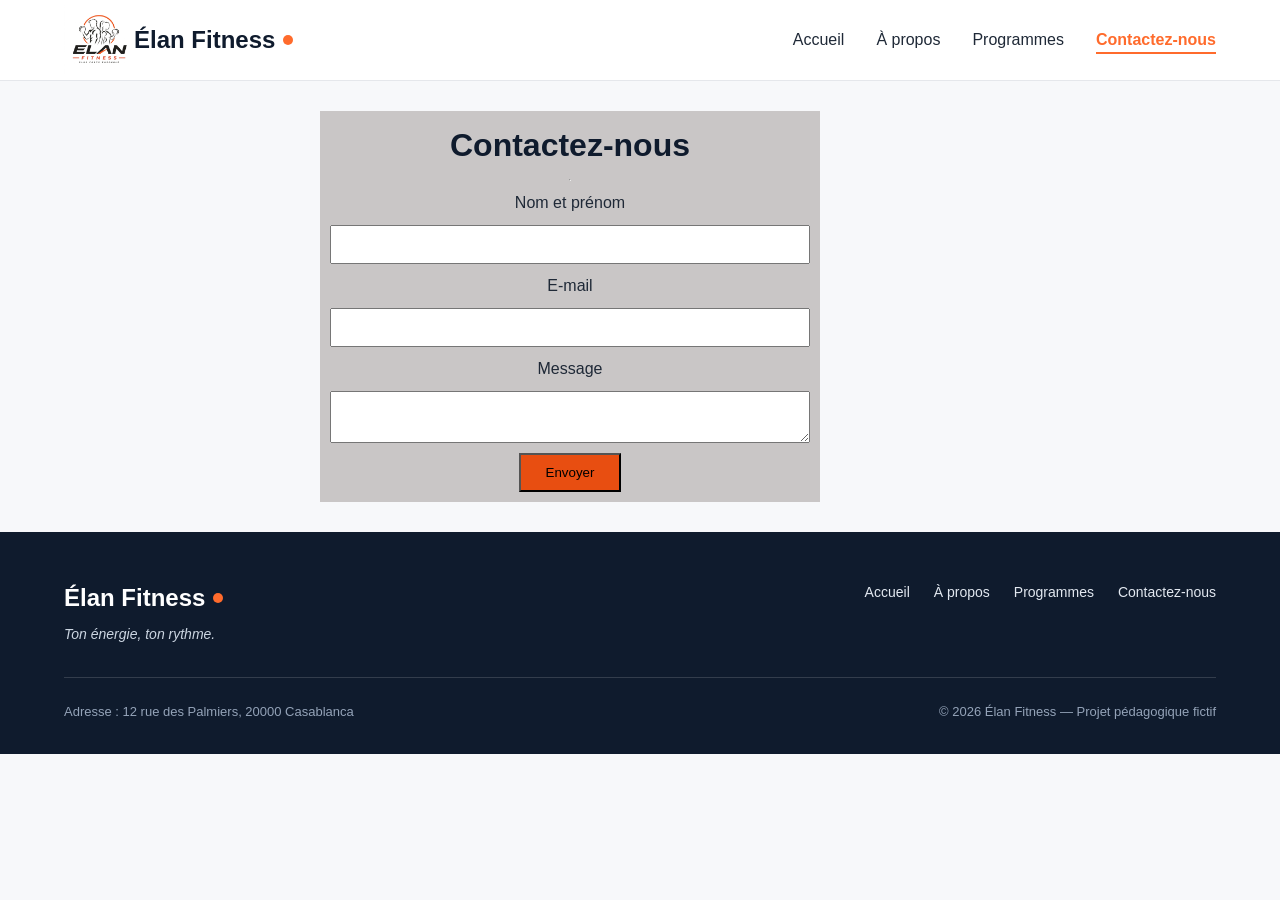
==== elan-fitness/contact-nous.html @ f7eca333 "style contactez-nous and change submit button3" ====
<!DOCTYPE html>
<html lang="fr">
<head>
    <meta charset="UTF-8">
    <meta name="viewport" content="width=device-width, initial-scale=1.0">
    <title>Contactez-nous</title>
      <link rel="stylesheet" href="style.css">
      <link rel="stylesheet" href="style2.css">
</head>
<body>
      <header class="en-tete">
    <div class="conteneur en-tete-contenu">
      <a href="index.html" class="logo"><img src="img/elan-logo.jpg" alt="logo" width="70px">  Élan Fitness</a>

      <nav aria-label="Navigation principale">
        <ul class="menu">
          <li><a href="index.html" >Accueil</a></li>
          <li><a href="propos.html">À propos</a></li>
          <li><a href="programmes.html">Programmes</a></li>
          <li> <a href="contact-nous.html" class="lien-actif">Contactez-nous</a></li>
        </ul>
      </nav>
    </div>
  </header>
  <main>
<form class="contactus">
    <div class="contact">
        <h1>Contactez-nous</h1>
        <hr>
            <label>Nom et prénom</label>
            <input type="text" >
            <label>E-mail</label>
            <input type="email">
            <label>Message</label>
            <textarea></textarea>
            <button type="submit">Envoyer</button>
    </div>
  </form>
  </main>

        <footer class="pied-de-page">
    <div class="conteneur">

      <div class="pied-haut">
        <div>
          <p class="logo logo-clair">Élan Fitness</p>
          <p class="slogan">Ton énergie, ton rythme.</p>
        </div>

        <nav aria-label="Navigation du pied de page">
          <ul class="menu menu-pied">
            <li><a href="index.html">Accueil</a></li>
            <li><a href="propos.html">À propos</a></li>
            <li><a href="programmes.html">Programmes</a></li>
            <li><a href="contact-nous.html">Contactez-nous</a></li>
          </ul>
        </nav>
      </div>

      <div class="pied-bas">
        <p>Adresse : 12 rue des Palmiers, 20000 Casablanca</p>
        <p>&copy; 2026 Élan Fitness — Projet pédagogique fictif</p>
      </div>

    </div>
  </footer>
</body>
</html>
---- elan-fitness/style.css ----
* {
  box-sizing: border-box;
  margin: 0;
  padding: 0;
}

html {
  scroll-behavior: smooth;
}

body {
  font-family: 'Inter', Arial, sans-serif;
  font-size: 16px;
  line-height: 1.5;
  color: #1F2937;
  background-color: #F7F8FA;
}

h1, h2, h3, h4 {
  font-family: 'Poppins', Arial, sans-serif;
  color: #0F1B2D;
}

a {
  color: inherit;
  text-decoration: none;
}

ul {
  list-style: none;
}

img {
  display: block;
  max-width: 100%;
}

a:focus-visible,
button:focus-visible {
  outline: 3px solid #FF6B2C;
  outline-offset: 2px;
}

.conteneur {
  width: 100%;
  max-width: 1200px;
  margin: 0 auto;
  padding: 0 24px;
}

.section {
  padding: 96px 0;
}

.section-blanche {
  background-color: #FFFFFF;
  border-top: 1px solid #E5E7EB;
  border-bottom: 1px solid #E5E7EB;
}

.section-titre {
  max-width: 640px;
  margin: 0 auto 64px;
  text-align: center;
}

.section-titre h2 {
  font-size: 32px;
  margin-bottom: 16px;
}

.section-titre h3 {
  font-size: 26px;
  margin-bottom: 12px;
}

.section-titre p {
  color: #4B5563;
}

.sur-titre {
  font-size: 14px;
  font-weight: 600;
  color: #FF6B2C;
  text-transform: uppercase;
  letter-spacing: 1px;
  margin-bottom: 12px;
}

.bouton {
  display: inline-block;
  padding: 14px 28px;
  border-radius: 8px;
  font-size: 16px;
  font-weight: 600;
  text-align: center;
  cursor: pointer;
}

.bouton-principal {
  background-color: #FF6B2C;
  border: 1px solid #FF6B2C;
  color: #FFFFFF;
}

.bouton-principal:hover {
  background-color: #F05817;
}

.bouton-secondaire {
  background-color: #FFFFFF;
  border: 1px solid #0F1B2D;
  color: #0F1B2D;
}

.bouton-secondaire:hover {
  background-color: #F3F4F6;
}

.cartes {
  display: flex;
  gap: 24px;
}

.carte {
  flex: 1;
  background-color: #FFFFFF;
  border: 1px solid #E5E7EB;
  border-radius: 12px;
  box-shadow: 0 1px 3px rgba(15, 27, 45, 0.08);
}

.icone {
  width: 48px;
  height: 48px;
  background-color: #FFF0EA;
  border-radius: 8px;
  display: flex;
  align-items: center;
  justify-content: center;
}

.icone img {
  width: 24px;
  height: 24px;
}

.icone-petite {
  width: 32px;
  height: 32px;
  border-radius: 50%;
}

.icone-petite img {
  width: 16px;
  height: 16px;
}

.en-tete {
  position: sticky;
  top: 0;
  z-index: 10;
  background-color: #FFFFFF;
  border-bottom: 1px solid #E5E7EB;
}

.en-tete-contenu {
  height: 80px;
  display: flex;
  align-items: center;
  justify-content: space-between;
}

.logo {
  display: flex;
  align-items: center;
  font-family: 'Poppins', Arial, sans-serif;
  font-size: 24px;
  font-weight: 700;
  color: #0F1B2D;
}

.logo::after {
  content: "";
  width: 10px;
  height: 10px;
  margin-left: 8px;
  background-color: #FF6B2C;
  border-radius: 50%;
}

.menu {
  display: flex;
  gap: 32px;
}

.menu a {
  font-weight: 500;
  padding-bottom: 4px;
  border-bottom: 2px solid transparent;
}

.menu a:hover {
  color: #FF6B2C;
}

.menu .lien-actif {
  color: #FF6B2C;
  font-weight: 600;
  border-bottom-color: #FF6B2C;
}

.hero {
  padding: 64px 0 96px;
}

.hero-contenu {
  display: flex;
  align-items: center;
  gap: 32px;
}

.hero-texte {
  flex: 7;
}

.hero-texte h1 {
  font-size: 48px;
  font-weight: 800;
  line-height: 1.2;
  margin-bottom: 24px;
}

.hero-description {
  max-width: 520px;
  font-size: 18px;
  line-height: 1.6;
  color: #4B5563;
  margin-bottom: 32px;
}

.boutons {
  display: flex;
  flex-wrap: wrap;
  gap: 16px;
}

.hero-image {
  flex: 5;
  min-width: 0;
  height: 400px;
  object-fit: cover;
  border-radius: 16px;
  border: 1px solid #E5E7EB;
  box-shadow: 0 10px 25px rgba(15, 27, 45, 0.15);
}

.chiffres {
  display: flex;
  margin-top: 64px;
  padding: 32px;
  background-color: #FFFFFF;
  border: 1px solid #E5E7EB;
  border-radius: 12px;
  box-shadow: 0 1px 3px rgba(15, 27, 45, 0.08);
}

.chiffre {
  flex: 1;
  text-align: center;
  font-weight: 500;
  color: #0F1B2D;
}

.chiffre + .chiffre {
  border-left: 1px solid #E5E7EB;
}

.chiffre-nombre {
  font-family: 'Poppins', Arial, sans-serif;
  font-size: 36px;
  font-weight: 800;
  color: #FF6B2C;
}

.carte-avantage {
  padding: 24px;
  background-color: #F7F8FA;
  box-shadow: none;
}

.carte-avantage .icone {
  margin-bottom: 20px;
}

.carte-avantage h3 {
  font-size: 20px;
  margin-bottom: 8px;
}

.carte-avantage p {
  color: #4B5563;
  line-height: 1.6;
}

.apropos-contenu {
  display: flex;
  align-items: center;
  gap: 64px;
}

.apropos-texte {
  flex: 7;
}

.apropos-texte h2 {
  font-size: 36px;
  line-height: 1.2;
  margin-bottom: 20px;
}

.apropos-texte p {
  color: #4B5563;
  line-height: 1.7;
  margin-bottom: 16px;
}

.valeurs {
  display: flex;
  gap: 16px;
  margin-top: 32px;
}

.valeur {
  flex: 1;
  display: flex;
  align-items: center;
  gap: 12px;
  padding: 12px 16px;
  background-color: #FFFFFF;
  border: 1px solid #E5E7EB;
  border-radius: 12px;
  font-family: 'Poppins', Arial, sans-serif;
  font-size: 14px;
  font-weight: 600;
  color: #0F1B2D;
}

.apropos-image {
  flex: 5;
  min-width: 0;
  height: 360px;
  object-fit: cover;
  border-radius: 16px;
  box-shadow: 0 10px 25px rgba(15, 27, 45, 0.15);
}

.carte-programme {
  display: flex;
  flex-direction: column;
  overflow: hidden;
}

.carte-programme > img {
  width: 100%;
  height: 200px;
  object-fit: cover;
}

.programme-corps {
  flex: 1;
  display: flex;
  flex-direction: column;
  padding: 20px;
}

.programme-corps h3 {
  font-size: 20px;
  margin-bottom: 8px;
}

.programme-corps p {
  font-size: 15px;
  color: #4B5563;
}

.etiquette {
  align-self: flex-start;
  padding: 4px 10px;
  margin-bottom: 12px;
  border-radius: 6px;
  font-size: 12px;
  font-weight: 600;
}

.etiquette-orange {
  background-color: #FFEDE5;
  color: #C2410C;
}

.etiquette-bleue {
  background-color: #DBEAFE;
  color: #1D4ED8;
}

.etiquette-verte {
  background-color: #D1FAE5;
  color: #047857;
}

.programme-corps .duree {
  display: flex;
  align-items: center;
  gap: 8px;
  margin-top: auto;
  padding-top: 16px;
  border-top: 1px solid #E5E7EB;
  font-size: 13px;
  font-weight: 600;
  color: #0F1B2D;
}

.programme-corps h3 + p {
  margin-bottom: 16px;
}

.duree img {
  width: 16px;
  height: 16px;
}

.formules {
  margin-top: 96px;
}

.formule {
  position: relative;
  display: flex;
  flex-direction: column;
  padding: 28px;
}

.formule h4 {
  font-size: 20px;
}

.prix {
  margin: 8px 0 16px;
  font-family: 'Poppins', Arial, sans-serif;
  font-size: 30px;
  font-weight: 800;
  color: #FF6B2C;
}

.prix span {
  font-family: 'Inter', Arial, sans-serif;
  font-size: 16px;
  font-weight: 500;
  color: #4B5563;
}

.prix-note {
  margin: -8px 0 16px;
  font-size: 13px;
  color: #4B5563;
}

.formule-liste {
  flex: 1;
  margin-bottom: 24px;
}

.formule-liste li {
  padding-left: 28px;
  margin-bottom: 12px;
  font-size: 15px;
  background-image: url('img/icone-check.svg');
  background-repeat: no-repeat;
  background-position: left center;
  background-size: 16px;
}

.formule .bouton {
  display: block;
}

.formule-populaire {
  border: 2px solid #FF6B2C;
  box-shadow: 0 10px 25px rgba(255, 107, 44, 0.2);
}

.badge-populaire {
  position: absolute;
  top: -14px;
  left: 50%;
  transform: translateX(-50%);
  padding: 4px 14px;
  background-color: #FF6B2C;
  border-radius: 999px;
  font-size: 12px;
  font-weight: 700;
  text-transform: uppercase;
  color: #FFFFFF;
}

.pied-de-page {
  padding: 48px 0 32px;
  background-color: #0F1B2D;
  color: #FFFFFF;
}

.pied-haut {
  display: flex;
  justify-content: space-between;
  align-items: flex-start;
  padding-bottom: 32px;
  border-bottom: 1px solid rgba(255, 255, 255, 0.15);
}

.logo-clair {
  color: #FFFFFF;
}

.slogan {
  margin-top: 8px;
  font-size: 14px;
  font-style: italic;
  color: #CBD5E1;
}

.menu-pied {
  gap: 24px;
}

.menu-pied a {
  font-size: 14px;
  font-weight: 400;
  color: #E2E8F0;
}

.pied-bas {
  display: flex;
  justify-content: space-between;
  margin-top: 24px;
  font-size: 13px;
  color: #94A3B8;
}

/* Bannière page secondaire */
.page-banniere {
  padding: 64px 0;
  background-color: #FFFFFF;
  border-bottom: 1px solid #E5E7EB;
  text-align: center;
}

.page-banniere h1 {
  font-size: 40px;
  font-weight: 800;
  margin-bottom: 16px;
}

.page-banniere-description {
  max-width: 640px;
  margin: 0 auto;
  font-size: 18px;
  line-height: 1.6;
  color: #4B5563;
}

/* Section Appel à l'action (CTA) */
.section-cta {
  text-align: center;
}

.cta-boite {
  max-width: 680px;
  margin: 0 auto;
}

.cta-boite h2 {
  font-size: 32px;
  margin-bottom: 16px;
}

.cta-boite p {
  font-size: 18px;
  line-height: 1.6;
  color: #4B5563;
  margin-bottom: 32px;
}

.cta-boutons {
  justify-content: center;
}

/* Responsive */
@media (max-width: 900px) {
  .hero-contenu,
  .apropos-contenu {
    flex-direction: column;
    text-align: center;
  }

  .hero-description,
  .apropos-texte p {
    margin-left: auto;
    margin-right: auto;
  }

  .boutons {
    justify-content: center;
  }

  .cartes {
    flex-direction: column;
  }

  .valeurs {
    flex-direction: column;
  }

  .hero-image,
  .apropos-image {
    width: 100%;
    max-height: 340px;
  }

  .chiffres {
    flex-direction: column;
    gap: 20px;
  }

  .chiffre + .chiffre {
    border-left: none;
    border-top: 1px solid #E5E7EB;
    padding-top: 20px;
  }

  .pied-haut,
  .pied-bas {
    flex-direction: column;
    gap: 16px;
    text-align: center;
    align-items: center;
  }
}
---- elan-fitness/style2.css ----
.contactus {
  display: block;
  margin: 0 auto;
  justify-content: center;
  width: 700px;
}
.contact {
    max-width: 500px;
    margin: 0 auto;
}

.contact{
  display: flex;
  flex-direction: column;
  align-items: center;
  gap: 10px;
  margin: 30px;
  background-color: rgb(201, 198, 198);
  padding: 10px;
  border: 3px;
}
.contact input,
.contact textarea {
    width: 100%;
    padding: 10px;
}

.contact button {
    align-self: center;
    background-color: #e84e11;
    padding: 10px 25px;
}
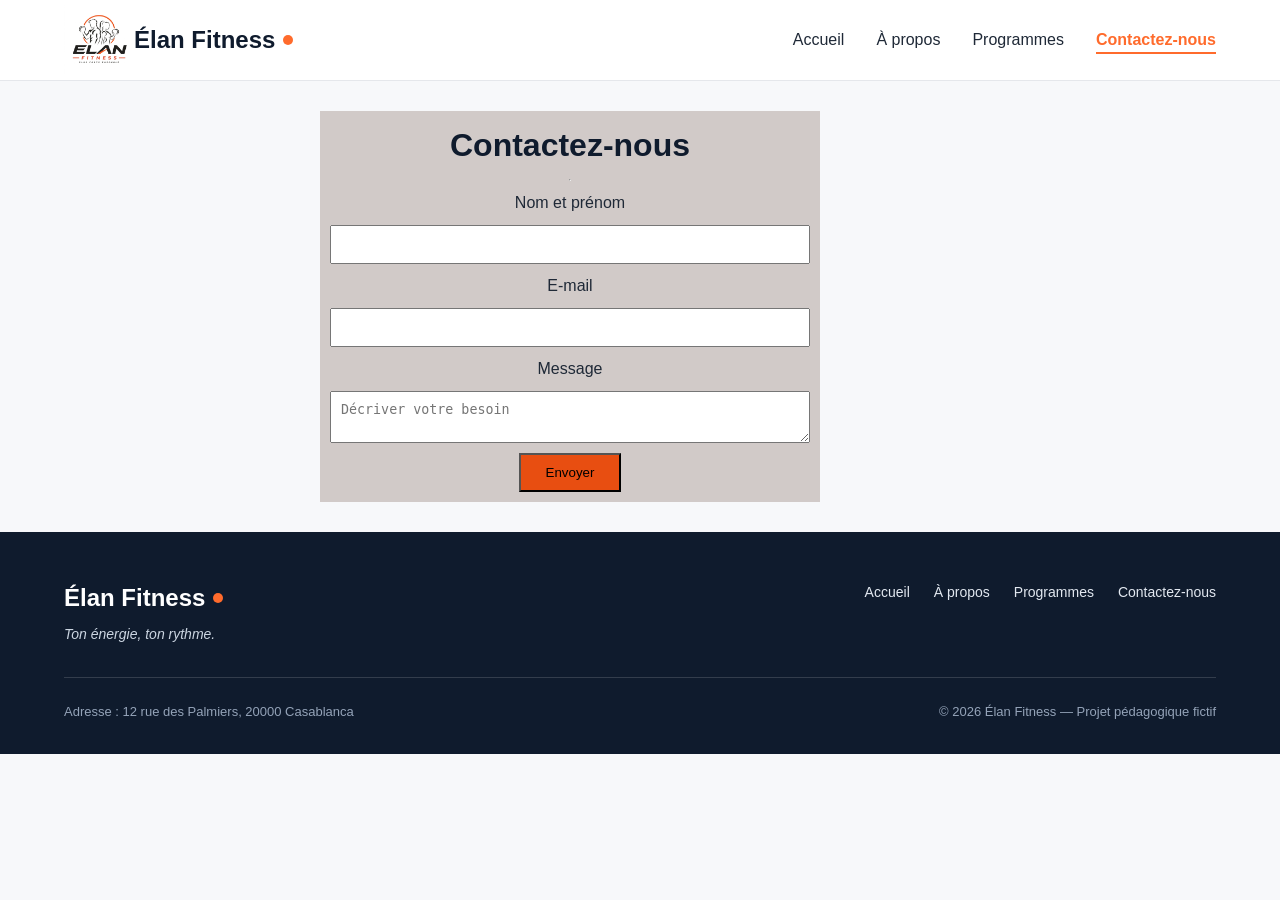
==== commit ac95c67e: "style contactez-nous and change submit button4" ====
--- a/elan-fitness/contact-nous.html
+++ b/elan-fitness/contact-nous.html
@@ -32,7 +32,7 @@
             <label>E-mail</label>
             <input type="email">
             <label>Message</label>
-            <textarea></textarea>
+            <textarea name="message" placeholder="Décriver votre besoin"></textarea>
             <button type="submit">Envoyer</button>
     </div>
   </form>
--- a/elan-fitness/style2.css
+++ b/elan-fitness/style2.css
@@ -15,7 +15,7 @@
   align-items: center;
   gap: 10px;
   margin: 30px;
-  background-color: rgb(201, 198, 198);
+  background-color: rgb(209, 202, 200);
   padding: 10px;
   border: 3px;
 }
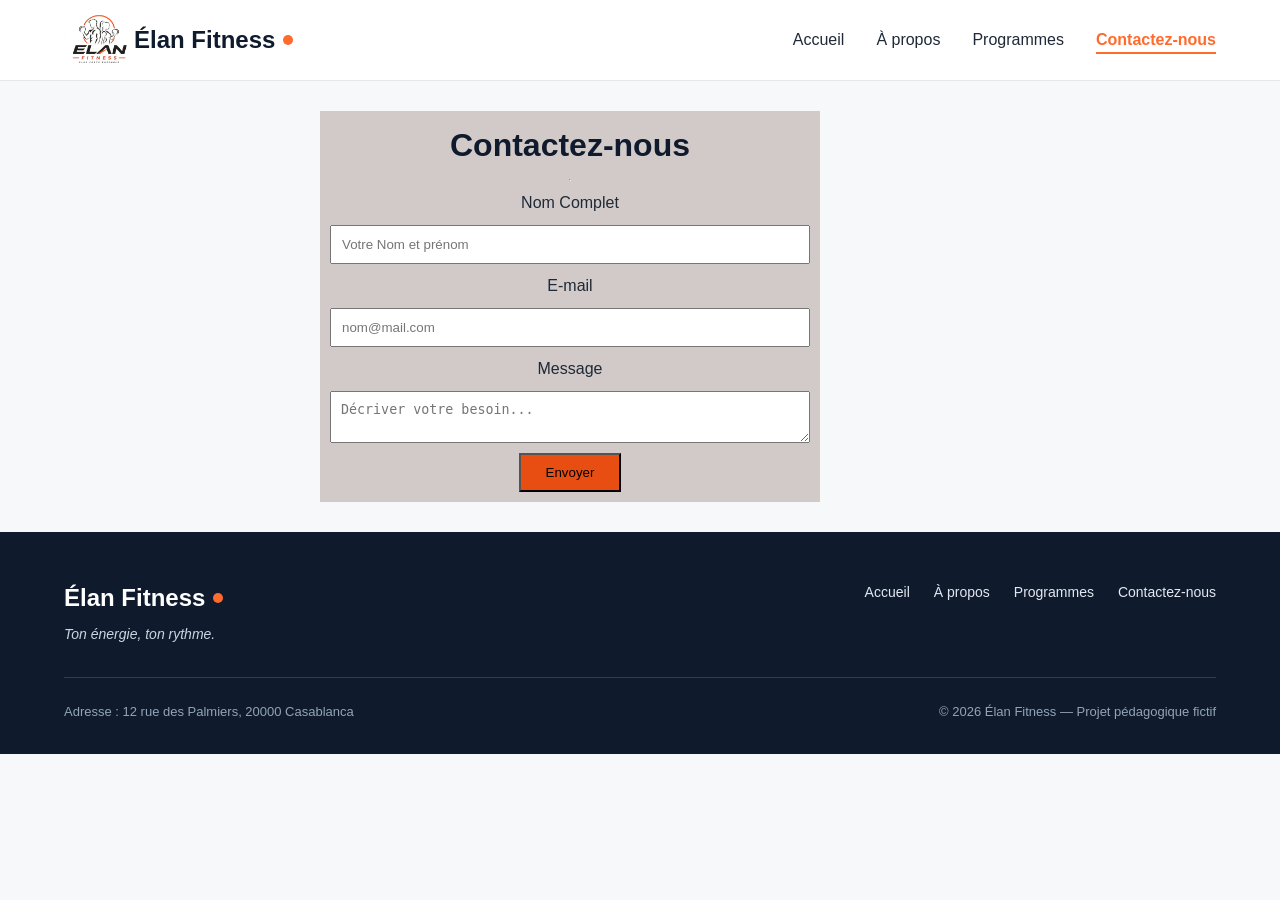
==== commit 94d87aa8: "style contactez-nous and change submit button 7" ====
--- a/elan-fitness/contact-nous.html
+++ b/elan-fitness/contact-nous.html
@@ -27,12 +27,12 @@
     <div class="contact">
         <h1>Contactez-nous</h1>
         <hr>
-            <label>Nom et prénom</label>
-            <input type="text" >
+            <label>Nom Complet </label>
+            <input type="text" name="Nom" placeholder="Votre Nom et prénom" >
             <label>E-mail</label>
-            <input type="email">
+            <input type="email" name="email" placeholder="nom@mail.com">
             <label>Message</label>
-            <textarea name="message" placeholder="Décriver votre besoin"></textarea>
+            <textarea name="message" placeholder="Décriver votre besoin..."></textarea>
             <button type="submit">Envoyer</button>
     </div>
   </form>
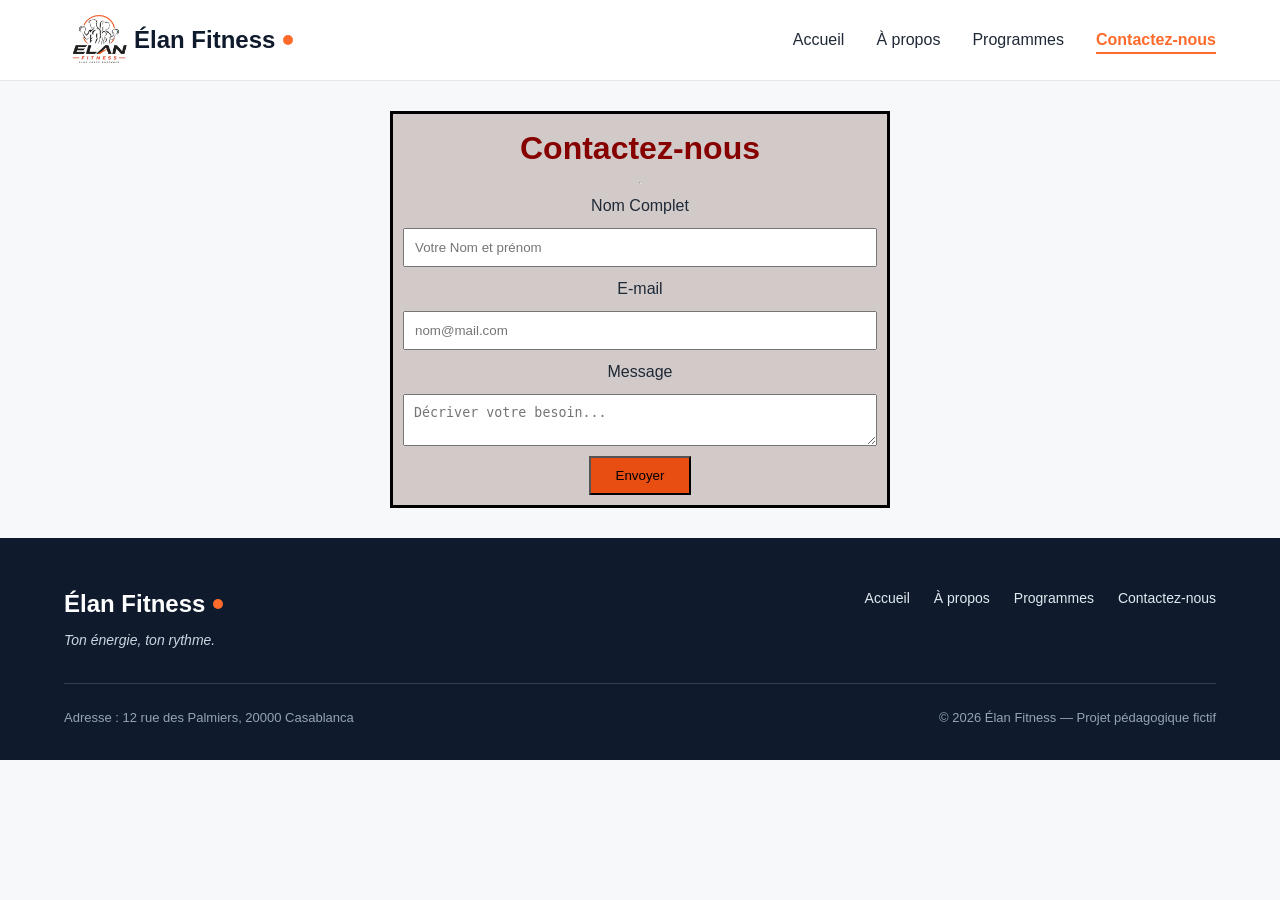
==== commit f2c76ad7: "adding website logo to the tab of the website and make some changes in contact nous" ====
--- a/elan-fitness/contact-nous.html
+++ b/elan-fitness/contact-nous.html
@@ -6,6 +6,7 @@
     <title>Contactez-nous</title>
       <link rel="stylesheet" href="style.css">
       <link rel="stylesheet" href="style2.css">
+      <link rel="icon" type="image/jpeg" href="img/elan-logo.jpg">
 </head>
 <body>
       <header class="en-tete">
--- a/elan-fitness/style2.css
+++ b/elan-fitness/style2.css
@@ -4,27 +4,29 @@
   justify-content: center;
   width: 700px;
 }
-.contact {
-    max-width: 500px;
-    margin: 0 auto;
+
+.contact h1 {
+    color: rgb(134, 0, 0);
 }
 
 .contact{
+  max-width: 500px;
+  margin: 30px auto;
   display: flex;
   flex-direction: column;
   align-items: center;
+  font-family: Arial, Helvetica, sans-serif;
   gap: 10px;
-  margin: 30px;
   background-color: rgb(209, 202, 200);
   padding: 10px;
-  border: 3px;
+  border: 3px solid black;
 }
 .contact input,
+
 .contact textarea {
     width: 100%;
     padding: 10px;
 }
-
 .contact button {
     align-self: center;
     background-color: #e84e11;
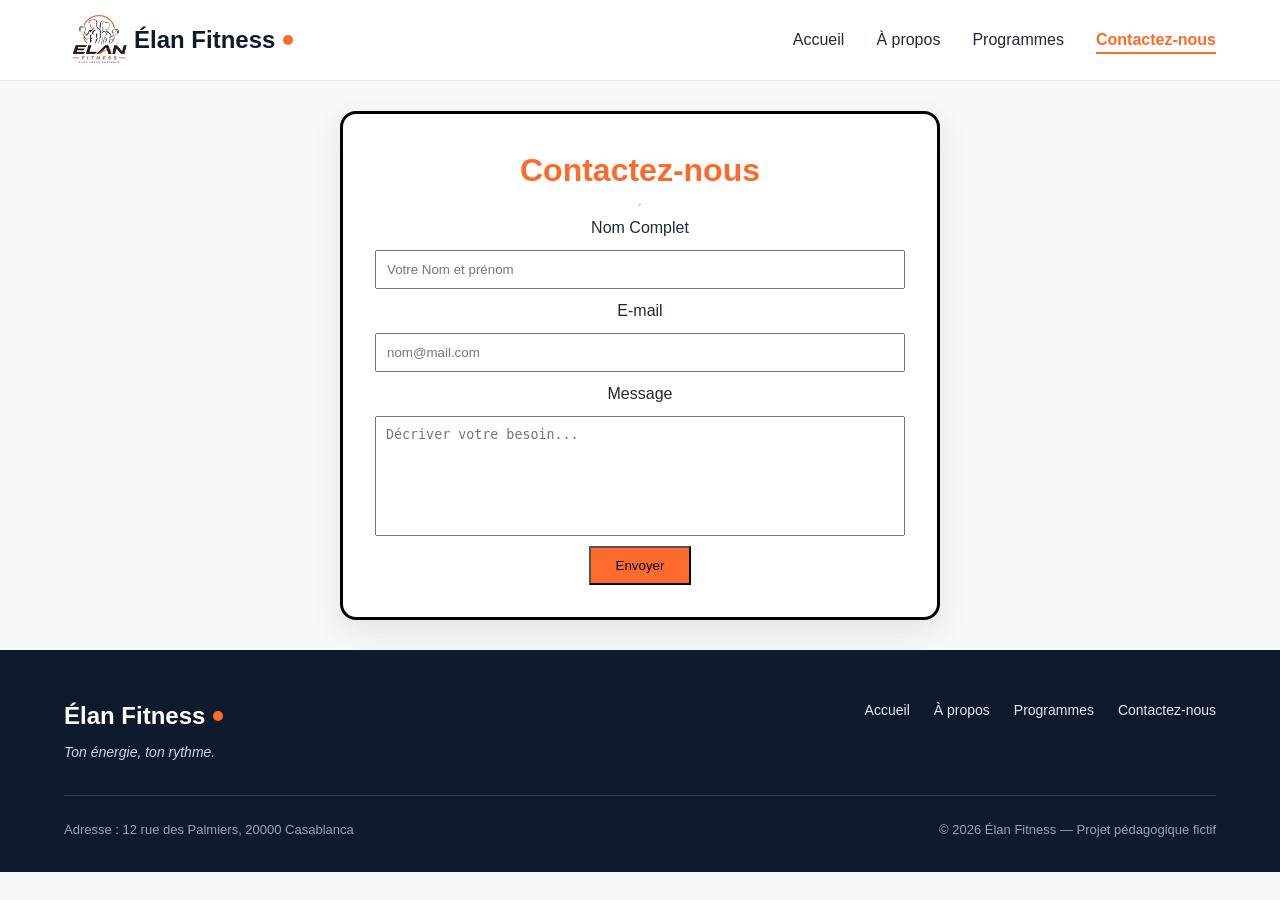
==== commit ab301bca: "changing contact us background color and make shadow 2" ====
--- a/elan-fitness/contact-nous.html
+++ b/elan-fitness/contact-nous.html
@@ -33,7 +33,7 @@
             <label>E-mail</label>
             <input type="email" name="email" placeholder="nom@mail.com">
             <label>Message</label>
-            <textarea name="message" placeholder="Décriver votre besoin..."></textarea>
+            <textarea name="message" class="message" placeholder="Décriver votre besoin..."></textarea>
             <button type="submit">Envoyer</button>
     </div>
   </form>
--- a/elan-fitness/style2.css
+++ b/elan-fitness/style2.css
@@ -6,20 +6,22 @@
 }
 
 .contact h1 {
-    color: rgb(134, 0, 0);
+    color:  #FF6B2C;
 }
 
-.contact{
-  max-width: 500px;
-  margin: 30px auto;
-  display: flex;
-  flex-direction: column;
-  align-items: center;
-  font-family: Arial, Helvetica, sans-serif;
-  gap: 10px;
-  background-color: rgb(209, 202, 200);
-  padding: 10px;
-  border: 3px solid black;
+.contact {
+    margin: 30px auto;
+    display: flex;
+    flex-direction: column;
+    align-items: center;
+    font-family: Arial, Helvetica, sans-serif;
+    gap: 10px;
+    background-color: rgb(255, 255, 255);
+    border-radius: 16px;
+    box-shadow: 0 10px 30px rgba(61, 57, 57, 0.1);
+    max-width: 600px;
+    padding: 32px;
+    border: 3px solid black;
 }
 .contact input,
 
@@ -29,6 +31,10 @@
 }
 .contact button {
     align-self: center;
-    background-color: #e84e11;
+    background-color: #FF6B2C;
     padding: 10px 25px;
+}
+.message{
+    resize: none;
+    height: 120px;
 }
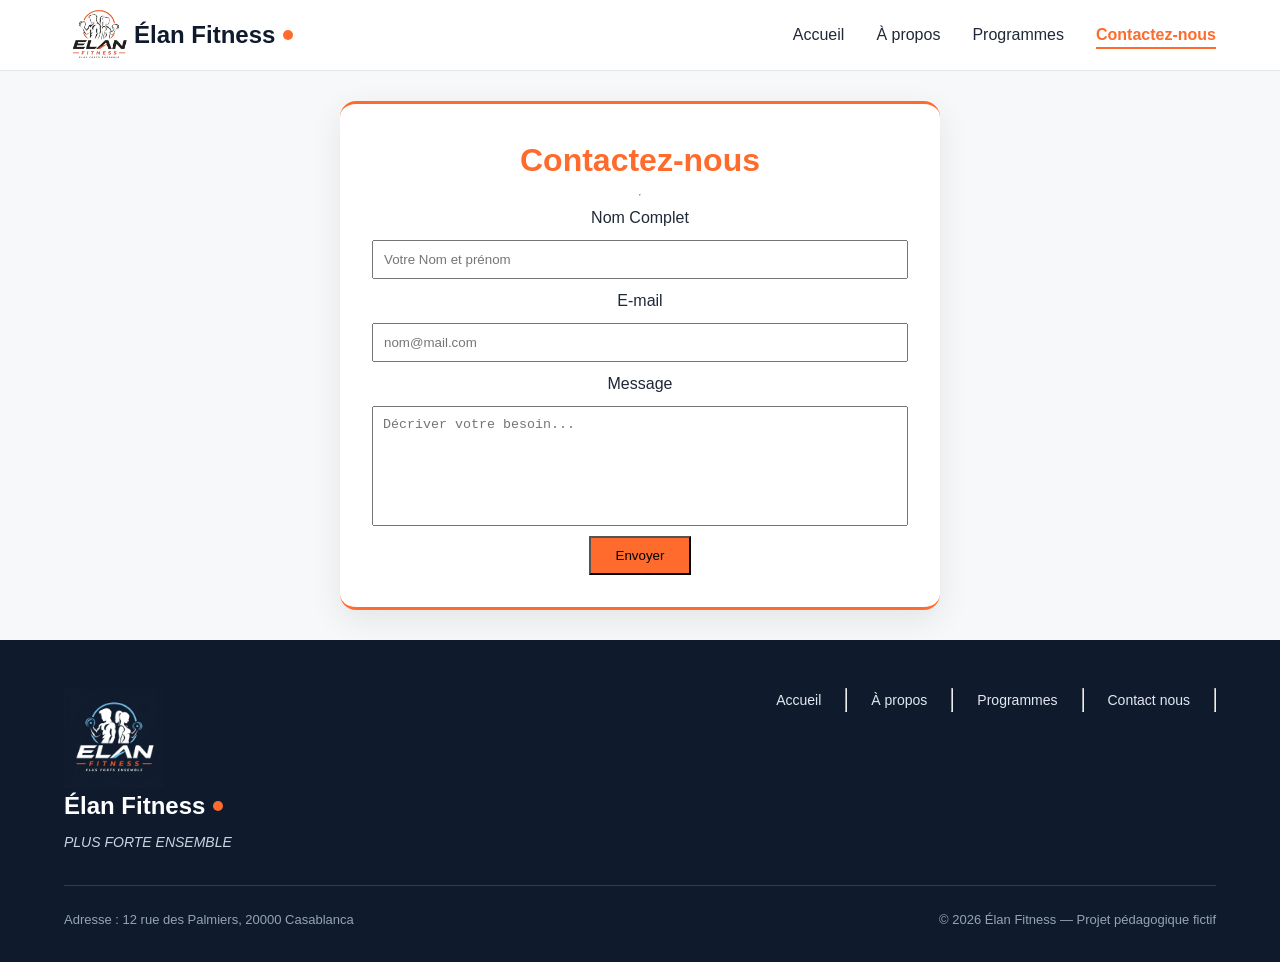
==== commit 33b89bd8: "Improve responsive header and footer layouts" ====
--- a/elan-fitness/contact-nous.html
+++ b/elan-fitness/contact-nous.html
@@ -39,21 +39,26 @@
   </form>
   </main>
 
-        <footer class="pied-de-page">
+      <footer class="pied-de-page">
     <div class="conteneur">
 
       <div class="pied-haut">
         <div>
+<img src="img/elan-logo-without-bg.jpg" alt="logo" width="100px">
           <p class="logo logo-clair">Élan Fitness</p>
-          <p class="slogan">Ton énergie, ton rythme.</p>
+          <p class="slogan">PLUS FORTE ENSEMBLE</p>
         </div>
 
         <nav aria-label="Navigation du pied de page">
           <ul class="menu menu-pied">
             <li><a href="index.html">Accueil</a></li>
+            <hr>
             <li><a href="propos.html">À propos</a></li>
+            <hr>
             <li><a href="programmes.html">Programmes</a></li>
-            <li><a href="contact-nous.html">Contactez-nous</a></li>
+            <hr>
+            <li> <a href="contact-nous.html">Contact nous</a></li>
+            <hr>
           </ul>
         </nav>
       </div>
--- a/elan-fitness/style.css
+++ b/elan-fitness/style.css
@@ -165,7 +165,7 @@
 }
 
 .en-tete-contenu {
-  height: 80px;
+  height: auto;
   display: flex;
   align-items: center;
   justify-content: space-between;
@@ -644,4 +644,19 @@
     text-align: center;
     align-items: center;
   }
+.en-tete-contenu {
+  height: auto;
+  flex-direction: column;
+  gap: 12px;
+  padding: 15px 0;
+}
+.logo {
+  font-size: 20px;
+}
+.menu {
+  flex-direction: row;
+  flex-wrap: wrap;
+  justify-content: center;
+  gap: 12px;
+}
 }
--- a/elan-fitness/style2.css
+++ b/elan-fitness/style2.css
@@ -21,8 +21,9 @@
     box-shadow: 0 10px 30px rgba(61, 57, 57, 0.1);
     max-width: 600px;
     padding: 32px;
-    border: 3px solid black;
-}
+    border-top: 3px solid #FF6B2C;
+    border-bottom:3px solid #FF6B2C ;
+} 
 .contact input,
 
 .contact textarea {
